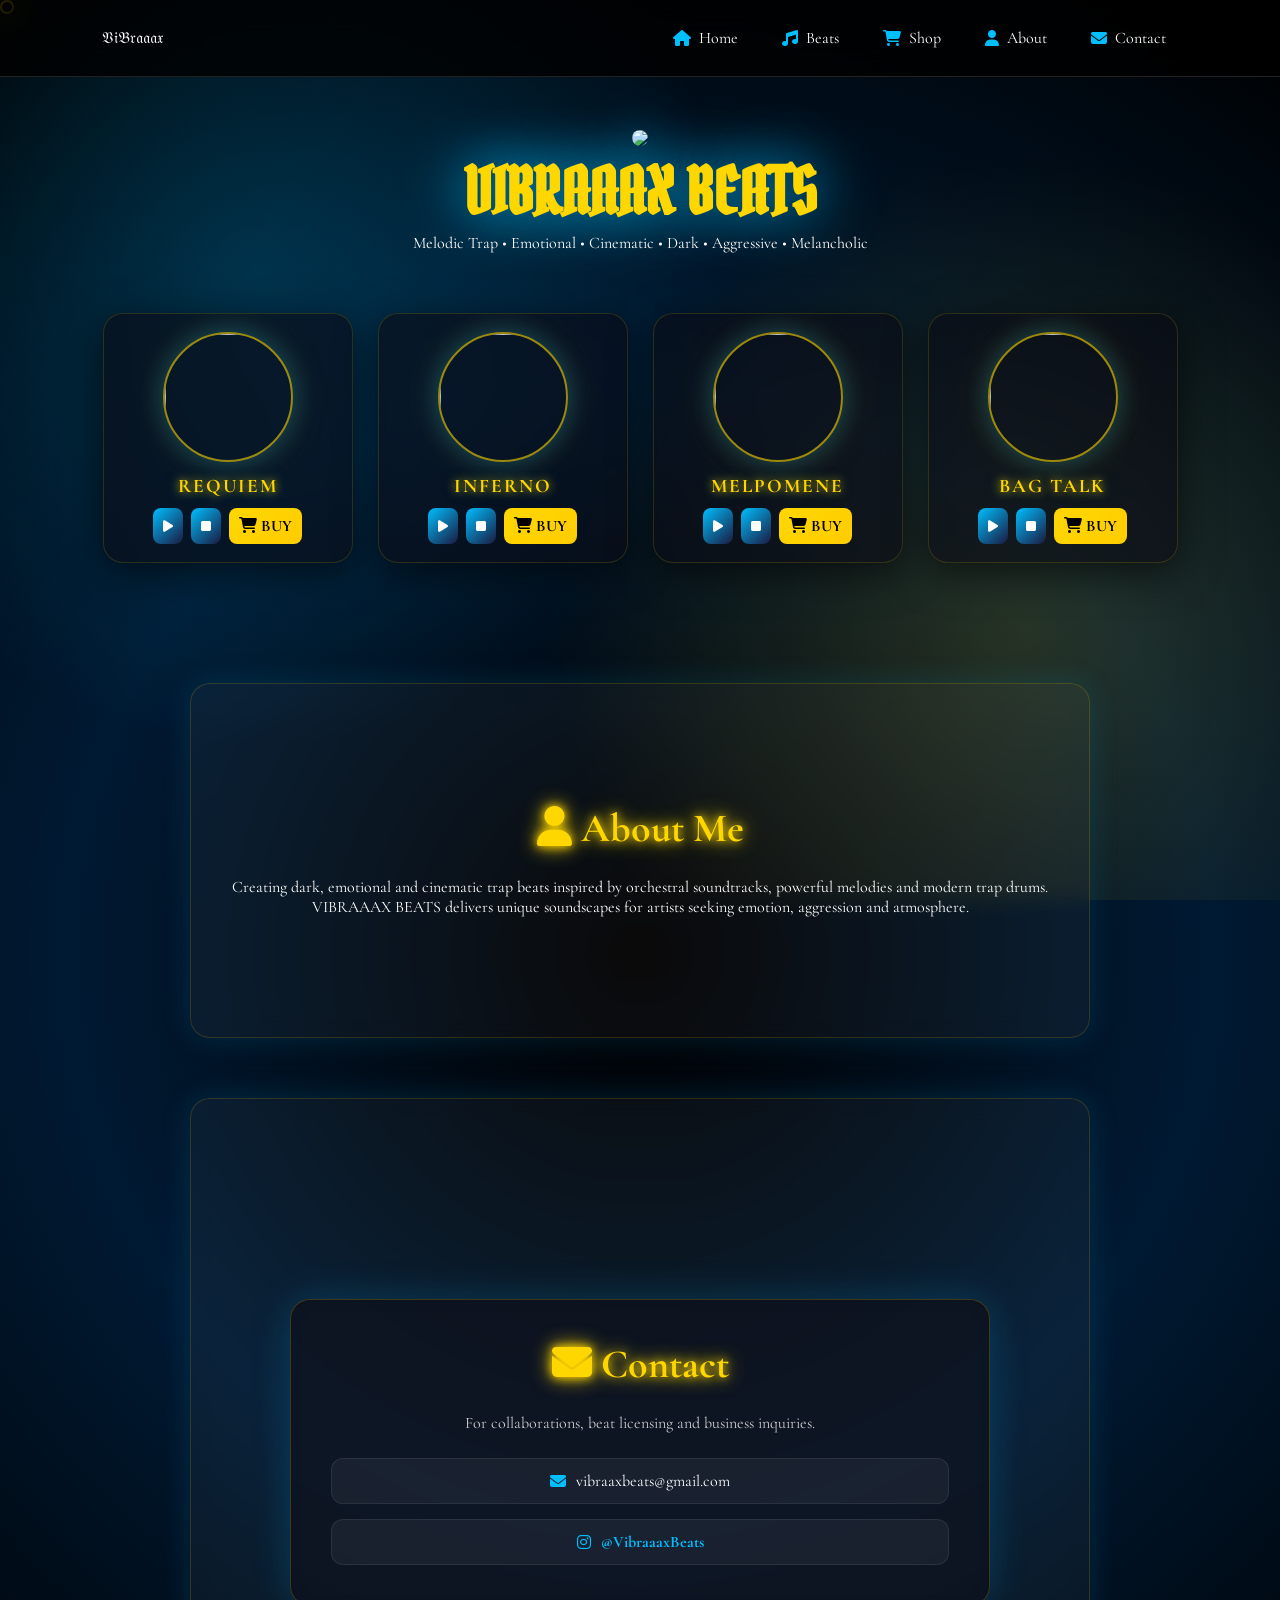
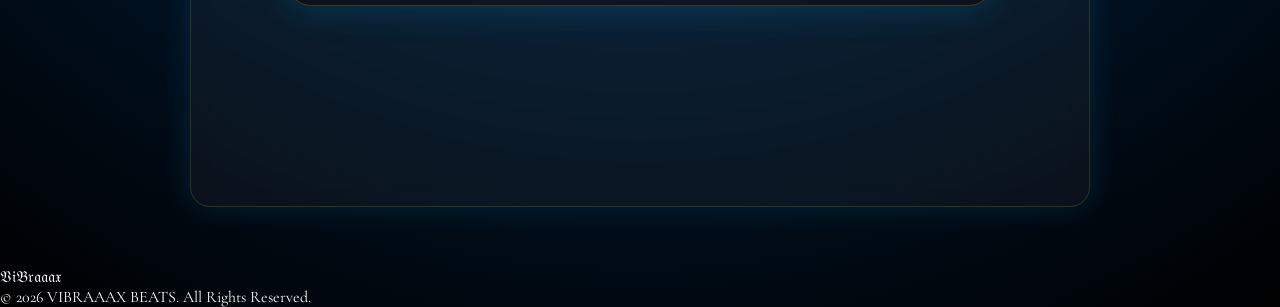
==== index.html @ 7a6b1665 "Add files via upload" ====
<!DOCTYPE html>
<html lang="en">
<head>
<meta charset="UTF-8">
<meta name="viewport" content="width=device-width, initial-scale=1.0">

<title>VIBRAAAX BEATS</title>

<!-- Fonts -->
<link href="https://fonts.googleapis.com/css2?family=Pirata+One&family=Cormorant+Garamond:wght@300;400;600&display=swap" rel="stylesheet">

<!-- CSS -->
<link rel="stylesheet" href="style.css">

<!-- Font Awesome -->
<link rel="stylesheet"
href="https://cdnjs.cloudflare.com/ajax/libs/font-awesome/6.7.2/css/all.min.css">

</head>
<body>

<!-- Cursor -->
<div class="cursor"></div>

<!-- AI Background -->
<div class="ai-bg"></div>

<!-- HEADER -->
<header>

<div class="logo">
𝔙𝔦𝔅𝔯𝔞𝔞𝔞𝔵
</div>

<nav>
<ul>

<li>
<a href="index.html">
<i class="fa-solid fa-house"></i>
Home
</a>
</li>

<li>
<a href="#beats">
<i class="fa-solid fa-music"></i>
Beats
</a>
</li>

<li>
<a href="shop.html">
<i class="fa-solid fa-cart-shopping"></i>
Shop
</a>
</li>

<li>
<a href="#about">
<i class="fa-solid fa-user"></i>
About
</a>
</li>

<li>
<a href="#contact">
<i class="fa-solid fa-envelope"></i>
Contact
</a>
</li>

</ul>
</nav>

</header>

<!-- HERO -->
<section class="hero">

<img src="images/logo.png" class="hero-img">

<h1>VIBRAAAX BEATS</h1>

<p>
Melodic Trap • Emotional • Cinematic • Dark • Aggressive • Melancholic
</p>

</section>

<!-- BEATS -->
<section class="beats" id="beats">

<!-- REQUIEM -->
<div class="beat" id="b1">

<img src="images/requiem.png" class="beat-img">

<h3>REQUIEM</h3>

<div class="controls">

<button onclick="playMusic('music/requiem.mp3','b1')">
<i class="fa-solid fa-play"></i>
</button>

<button onclick="stopMusic()">
<i class="fa-solid fa-stop"></i>
</button>

<a href="shop.html" class="buy">
<i class="fa-solid fa-cart-shopping"></i>
BUY
</a>

</div>

</div>

<!-- INFERNO -->
<div class="beat" id="b2">

<img src="images/inferno.png" class="beat-img">

<h3>INFERNO</h3>

<div class="controls">

<button onclick="playMusic('music/inferno.mp3','b2')">
<i class="fa-solid fa-play"></i>
</button>

<button onclick="stopMusic()">
<i class="fa-solid fa-stop"></i>
</button>

<a href="shop.html" class="buy">
<i class="fa-solid fa-cart-shopping"></i>
BUY
</a>

</div>

</div>

<!-- MELPOMENE -->
<div class="beat" id="b3">

<img src="images/melpomene.jpeg" class="beat-img">

<h3>MELPOMENE</h3>

<div class="controls">

<button onclick="playMusic('music/melpomene.mp3','b3')">
<i class="fa-solid fa-play"></i>
</button>

<button onclick="stopMusic()">
<i class="fa-solid fa-stop"></i>
</button>

<a href="shop.html" class="buy">
<i class="fa-solid fa-cart-shopping"></i>
BUY
</a>

</div>

</div>

<!-- BAG TALK -->
<div class="beat" id="b4">

<img src="c:\Users\adamh\Documents\VIBRAAAX BEATS\images\bag-talk.png" class="beat-img">

<h3>BAG TALK</h3>

<div class="controls">

<button onclick="playMusic('music/bag-talk.mp3','b4')">
<i class="fa-solid fa-play"></i>
</button>

<button onclick="stopMusic()">
<i class="fa-solid fa-stop"></i>
</button>

<a href="shop.html" class="buy">
<i class="fa-solid fa-cart-shopping"></i>
BUY
</a>

</div>

</div>

</section>

<!-- ABOUT -->
<section id="about" class="section-card">

<h2>
<i class="fa-solid fa-user"></i>
About Me
</h2>

<p>

Creating dark, emotional and cinematic trap beats inspired by
orchestral soundtracks, powerful melodies and modern trap drums.

VIBRAAAX BEATS delivers unique soundscapes for artists seeking
emotion, aggression and atmosphere.

</p>

</section>

<!-- CONTACT -->
<section id="contact" class="section-card">

<div class="contact-card">

<h2>
<i class="fa-solid fa-envelope"></i>
Contact
</h2>

<p class="contact-text">

For collaborations, beat licensing and business inquiries.

</p>

<div class="contact-info">

<div class="info-box">

<i class="fa-solid fa-envelope"></i>

<span>
vibraaxbeats@gmail.com
</span>

</div>

<div class="info-box">

<i class="fa-brands fa-instagram"></i>

<a href="https://www.instagram.com/vibraaaxbeats/"
target="_blank">

@VibraaaxBeats

</a>

</div>

</div>

</div>

</section>

<!-- FOOTER -->
<footer>

<div class="footer-logo">

𝔙𝔦𝔅𝔯𝔞𝔞𝔞𝔵

</div>

<p>

© 2026 VIBRAAAX BEATS.
All Rights Reserved.

</p>

</footer>

<!-- JS -->
<script src="script.js"></script>

</body>
</html>
---- style.css ----
*{
margin:0;
padding:0;
box-sizing:border-box;
}

body{
font-family:'Cormorant Garamond',serif;
background:radial-gradient(circle,#000,#001a33,#000);
color:white;
cursor:none;
overflow-x:hidden;
}

/* AI BACKGROUND */
.ai-bg{
position:fixed;
width:100%;
height:100%;
background:
radial-gradient(circle at 20% 30%,rgba(0,191,255,0.2),transparent 40%),
radial-gradient(circle at 80% 70%,rgba(255,215,0,0.15),transparent 40%);
animation:move 8s infinite alternate;
z-index:-1;
pointer-events:none;
}

@keyframes move{
0%{transform:scale(1)}
100%{transform:scale(1.2)}
}

/* CURSOR FIX */
.cursor{
width:14px;
height:14px;
border:2px solid gold;
border-radius:50%;
position:fixed;
pointer-events:none;
box-shadow:0 0 30px gold;
z-index:9999;
}

/* NAV FIX (IMPORTANT FOR BUTTONS) */
header{
display:flex;
justify-content:space-between;
align-items:center;
padding:20px 8%;
position:fixed;
width:100%;
background:rgba(0,0,0,0.8);
backdrop-filter:blur(20px);
border-bottom:1px solid #222;
z-index:9999;
}

nav{
position:relative;
z-index:9999;
}

nav ul{
display:flex;
gap:20px;
list-style:none;
align-items:center;
z-index:9999;
}

nav ul li a{
display:flex;
align-items:center;
gap:8px;
text-decoration:none;
color:white;
padding:8px 12px;
border-radius:10px;
transition:.3s;
pointer-events:auto;
z-index:9999;
}

nav ul li a i{
color:#00bfff;
}

nav ul li a:hover{
background:rgba(0,191,255,0.15);
color:gold;
transform:translateY(-2px);
}

/* HERO */
.hero{
padding-top:130px;
text-align:center;
}

.hero-img{
width:180px;
border-radius:50%;
box-shadow:0 0 50px #00bfff;
transition:.4s;
}

.hero-img:hover{
transform:scale(1.1) rotate(6deg);
box-shadow:0 0 80px gold;
}

h1{
font-family:'Pirata One',cursive;
font-size:4rem;
color:gold;
text-shadow:0 0 60px #00bfff;
}

/* BEATS */
.beats{
display:flex;
justify-content:center;
flex-wrap:wrap;
gap:25px;
padding:60px;
}

.beat{
background:rgba(255,255,255,0.05);
border:1px solid #222;
padding:20px;
width:220px;
border-radius:15px;
transition:.3s;
}

.beat:hover{
transform:translateY(-12px) scale(1.03);
box-shadow:0 0 60px #00bfff;
}

/* BUTTONS FIX */
.controls{
display:flex;
justify-content:center;
gap:8px;
margin-top:10px;
}

.controls button{
background:#00bfff;
border:none;
padding:8px 10px;
border-radius:8px;
cursor:pointer;
transition:.3s;
color:white;
}

.controls button:hover{
background:gold;
color:black;
transform:scale(1.1);
}

.buy{
background:gold;
color:black;
padding:8px 10px;
border-radius:8px;
text-decoration:none;
transition:.3s;
}

.buy:hover{
transform:scale(1.1);
background:#ffd700;
}

/* ACTIVE BEAT */
.active{
border:1px solid gold !important;
box-shadow:0 0 70px gold !important;
}
html{
scroll-behavior:smooth;
}

#about,
#contact{
padding:120px 20px;
max-width:800px;
margin:auto;
text-align:center;
scroll-margin-top:100px;
}

#about h2,
#contact h2{
font-size:2.5rem;
color:gold;
margin-bottom:25px;

text-shadow:
0 0 10px gold,
0 0 20px gold;
}

#about,
#contact{
padding:120px 20px;
max-width:900px;
margin:60px auto;

background:rgba(255,255,255,0.04);
backdrop-filter:blur(10px);

border:1px solid rgba(255,215,0,0.15);
border-radius:20px;

box-shadow:
0 0 30px rgba(0,191,255,0.15);

transition:.4s;
}

#about:hover,
#contact:hover{
transform:translateY(-5px);
box-shadow:
0 0 50px rgba(0,191,255,0.4),
0 0 20px rgba(255,215,0,0.2);
}
#about,
#contact{
animation:fadeUp 1s ease;
}

@keyframes fadeUp{
from{
opacity:0;
transform:translateY(40px);
}
to{
opacity:1;
transform:translateY(0);
}
}
.waveform{
width:100%;
height:50px;
display:flex;
align-items:center;
gap:2px;
margin:10px 0;
justify-content:center;
}

.waveform span{
display:block;
width:3px;
height:20px;
background:linear-gradient(to top,#00bfff,gold);
border-radius:3px;
animation:wave 1.2s infinite ease-in-out;
}

.waveform span:nth-child(2){animation-delay:.1s}
.waveform span:nth-child(3){animation-delay:.2s}
.waveform span:nth-child(4){animation-delay:.3s}
.waveform span:nth-child(5){animation-delay:.4s}
.waveform span:nth-child(6){animation-delay:.5s}
.waveform span:nth-child(7){animation-delay:.6s}

@keyframes wave{
0%,100%{
transform:scaleY(0.4);
opacity:0.5;
}
50%{
transform:scaleY(1.8);
opacity:1;
}
}
.beat{
width:250px;
padding:18px;
border-radius:20px;

background:rgba(10,10,20,0.6);
backdrop-filter:blur(12px);

border:1px solid rgba(255,215,0,0.15);

box-shadow:
0 10px 40px rgba(0,0,0,0.6);

transition:.4s;
position:relative;
overflow:hidden;
}
.beat-img{
width:130px;
height:130px;
border-radius:50%;

object-fit:cover;
display:block;
margin:0 auto 12px;

border:2px solid rgba(255,215,0,0.6);

box-shadow:
0 0 25px rgba(0,191,255,0.25),
0 0 40px rgba(255,215,0,0.15);

transition:.4s;
}
.beat h3{
text-align:center;
margin-top:10px;
font-size:1.2rem;
letter-spacing:2px;
color:gold;

text-shadow:
0 0 10px gold,
0 0 20px rgba(0,191,255,0.3);
}
.controls button{
background:linear-gradient(135deg,#00bfff,#1a1a40);
border:none;
padding:8px 10px;
border-radius:8px;
cursor:pointer;
color:white;
transition:.3s;
}

.controls button:hover{
transform:scale(1.1);
background:gold;
color:black;
}

.buy{
background:linear-gradient(135deg,gold,#ffcc00);
color:black;
padding:8px 10px;
border-radius:8px;
text-decoration:none;
font-weight:bold;
transition:.3s;
}

.buy:hover{
transform:scale(1.1);
box-shadow:0 0 20px gold;
}
.beat:hover{
transform:translateY(-12px) scale(1.05);
box-shadow:
0 20px 60px rgba(0,191,255,0.25),
0 0 40px rgba(255,215,0,0.2);
}

.beat:hover .beat-img{
transform:scale(1.1) rotate(3deg);
box-shadow:
0 0 50px gold,
0 0 30px #00bfff;
}
.contact-card{
max-width:700px;
margin:80px auto;
padding:40px;

background:rgba(10,10,20,0.6);
backdrop-filter:blur(12px);

border-radius:20px;
border:1px solid rgba(255,215,0,0.2);

box-shadow:
0 0 40px rgba(0,191,255,0.2);

text-align:center;
transition:.4s;
}

.contact-card:hover{
transform:translateY(-8px);
box-shadow:
0 0 60px rgba(0,191,255,0.3),
0 0 30px rgba(255,215,0,0.2);
}

.contact-card h2{
font-size:2.5rem;
color:gold;
margin-bottom:15px;

text-shadow:
0 0 10px gold,
0 0 25px rgba(0,191,255,0.3);
}

.contact-text{
color:#ccc;
margin-bottom:25px;
}

.contact-info{
display:flex;
flex-direction:column;
gap:15px;
}

.info-box{
display:flex;
align-items:center;
justify-content:center;
gap:10px;

padding:12px;
border-radius:12px;

background:rgba(255,255,255,0.05);

border:1px solid rgba(255,255,255,0.08);

transition:.3s;
}

.info-box i{
color:#00bfff;
}

.info-box:hover{
transform:scale(1.05);
border-color:gold;
box-shadow:0 0 20px rgba(255,215,0,0.2);
}

.info-box a{
color:#00bfff;
text-decoration:none;
font-weight:bold;
}

.info-box a:hover{
color:gold;
}
.contact-card{
max-width:700px;
margin:80px auto;
padding:40px;

background:rgba(10,10,20,0.6);
backdrop-filter:blur(12px);

border-radius:20px;
border:1px solid rgba(255,215,0,0.2);

box-shadow:
0 0 40px rgba(0,191,255,0.2);

text-align:center;
transition:.4s;
}

.contact-card:hover{
transform:translateY(-8px);
box-shadow:
0 0 60px rgba(0,191,255,0.3),
0 0 30px rgba(255,215,0,0.2);
}

.contact-card h2{
font-size:2.5rem;
color:gold;
margin-bottom:15px;

text-shadow:
0 0 10px gold,
0 0 25px rgba(0,191,255,0.3);
}

.contact-text{
color:#ccc;
margin-bottom:25px;
}

.contact-info{
display:flex;
flex-direction:column;
gap:15px;
}

.info-box{
display:flex;
align-items:center;
justify-content:center;
gap:10px;

padding:12px;
border-radius:12px;

background:rgba(255,255,255,0.05);

border:1px solid rgba(255,255,255,0.08);

transition:.3s;
}

.info-box i{
color:#00bfff;
}

.info-box:hover{
transform:scale(1.05);
border-color:gold;
box-shadow:0 0 20px rgba(255,215,0,0.2);
}

.info-box a{
color:#00bfff;
text-decoration:none;
font-weight:bold;
}

.info-box a:hover{
color:gold;
}
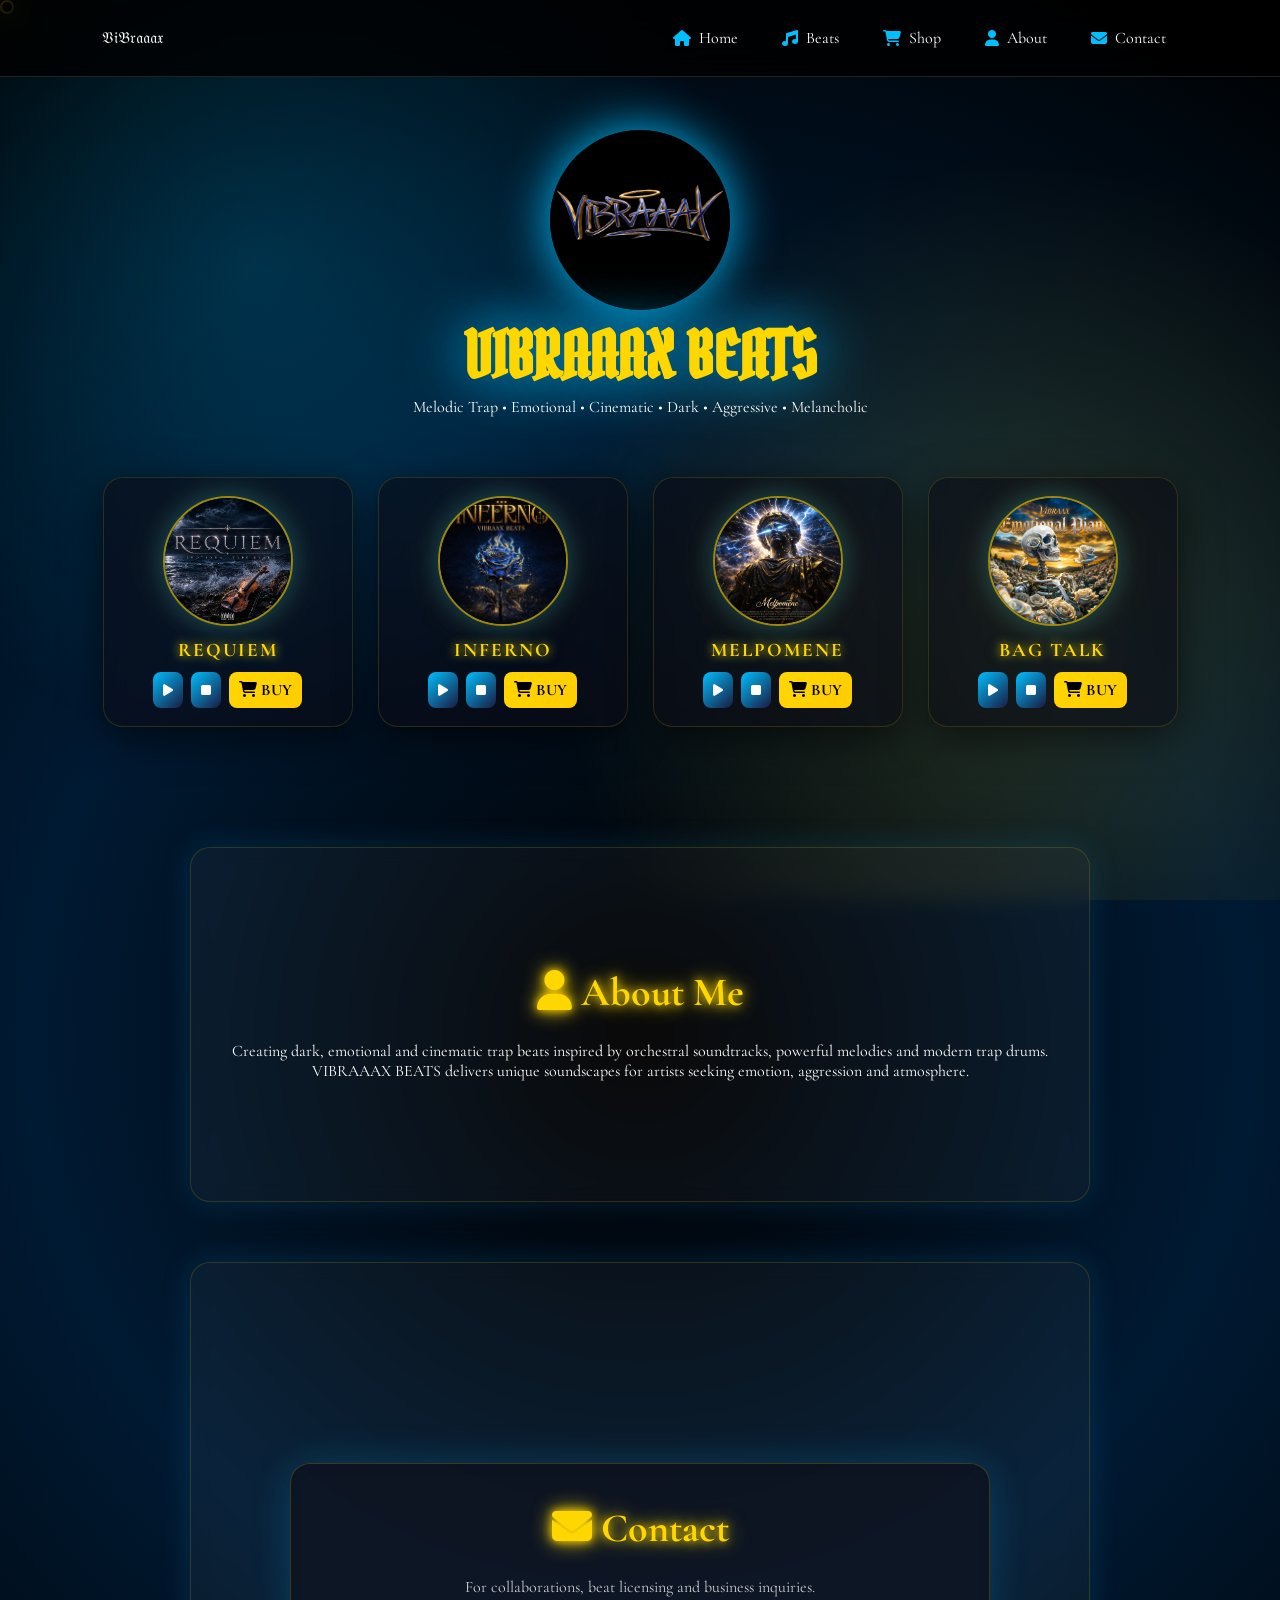
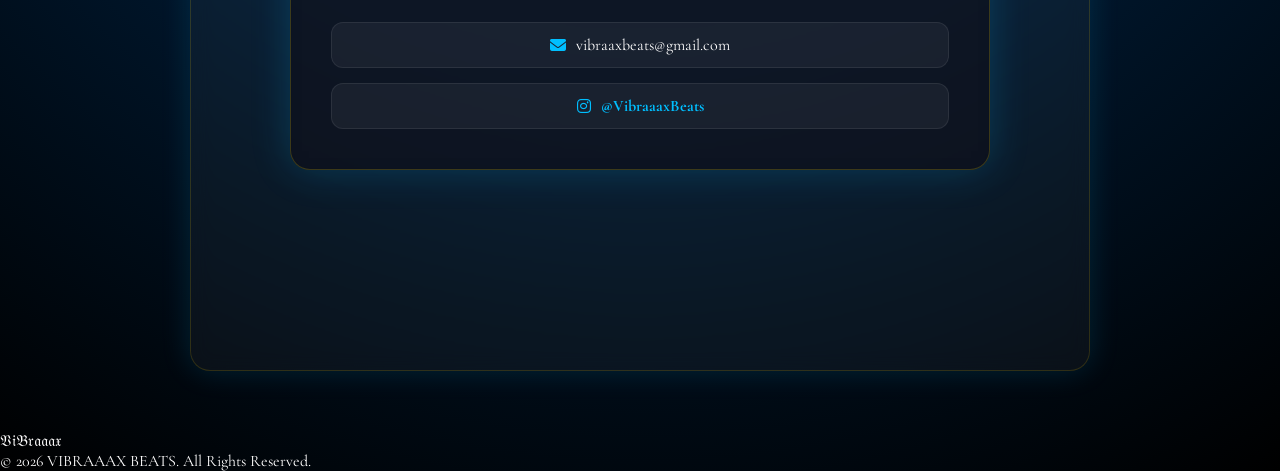
==== commit cb4845cf: "hhhhhhh" ====
--- a/index.html
+++ b/index.html
@@ -1,289 +1,289 @@
-<!DOCTYPE html>
-<html lang="en">
-<head>
-<meta charset="UTF-8">
-<meta name="viewport" content="width=device-width, initial-scale=1.0">
-
-<title>VIBRAAAX BEATS</title>
-
-<!-- Fonts -->
-<link href="https://fonts.googleapis.com/css2?family=Pirata+One&family=Cormorant+Garamond:wght@300;400;600&display=swap" rel="stylesheet">
-
-<!-- CSS -->
-<link rel="stylesheet" href="style.css">
-
-<!-- Font Awesome -->
-<link rel="stylesheet"
-href="https://cdnjs.cloudflare.com/ajax/libs/font-awesome/6.7.2/css/all.min.css">
-
-</head>
-<body>
-
-<!-- Cursor -->
-<div class="cursor"></div>
-
-<!-- AI Background -->
-<div class="ai-bg"></div>
-
-<!-- HEADER -->
-<header>
-
-<div class="logo">
-𝔙𝔦𝔅𝔯𝔞𝔞𝔞𝔵
-</div>
-
-<nav>
-<ul>
-
-<li>
-<a href="index.html">
-<i class="fa-solid fa-house"></i>
-Home
-</a>
-</li>
-
-<li>
-<a href="#beats">
-<i class="fa-solid fa-music"></i>
-Beats
-</a>
-</li>
-
-<li>
-<a href="shop.html">
-<i class="fa-solid fa-cart-shopping"></i>
-Shop
-</a>
-</li>
-
-<li>
-<a href="#about">
-<i class="fa-solid fa-user"></i>
-About
-</a>
-</li>
-
-<li>
-<a href="#contact">
-<i class="fa-solid fa-envelope"></i>
-Contact
-</a>
-</li>
-
-</ul>
-</nav>
-
-</header>
-
-<!-- HERO -->
-<section class="hero">
-
-<img src="images/logo.png" class="hero-img">
-
-<h1>VIBRAAAX BEATS</h1>
-
-<p>
-Melodic Trap • Emotional • Cinematic • Dark • Aggressive • Melancholic
-</p>
-
-</section>
-
-<!-- BEATS -->
-<section class="beats" id="beats">
-
-<!-- REQUIEM -->
-<div class="beat" id="b1">
-
-<img src="images/requiem.png" class="beat-img">
-
-<h3>REQUIEM</h3>
-
-<div class="controls">
-
-<button onclick="playMusic('music/requiem.mp3','b1')">
-<i class="fa-solid fa-play"></i>
-</button>
-
-<button onclick="stopMusic()">
-<i class="fa-solid fa-stop"></i>
-</button>
-
-<a href="shop.html" class="buy">
-<i class="fa-solid fa-cart-shopping"></i>
-BUY
-</a>
-
-</div>
-
-</div>
-
-<!-- INFERNO -->
-<div class="beat" id="b2">
-
-<img src="images/inferno.png" class="beat-img">
-
-<h3>INFERNO</h3>
-
-<div class="controls">
-
-<button onclick="playMusic('music/inferno.mp3','b2')">
-<i class="fa-solid fa-play"></i>
-</button>
-
-<button onclick="stopMusic()">
-<i class="fa-solid fa-stop"></i>
-</button>
-
-<a href="shop.html" class="buy">
-<i class="fa-solid fa-cart-shopping"></i>
-BUY
-</a>
-
-</div>
-
-</div>
-
-<!-- MELPOMENE -->
-<div class="beat" id="b3">
-
-<img src="images/melpomene.jpeg" class="beat-img">
-
-<h3>MELPOMENE</h3>
-
-<div class="controls">
-
-<button onclick="playMusic('music/melpomene.mp3','b3')">
-<i class="fa-solid fa-play"></i>
-</button>
-
-<button onclick="stopMusic()">
-<i class="fa-solid fa-stop"></i>
-</button>
-
-<a href="shop.html" class="buy">
-<i class="fa-solid fa-cart-shopping"></i>
-BUY
-</a>
-
-</div>
-
-</div>
-
-<!-- BAG TALK -->
-<div class="beat" id="b4">
-
-<img src="c:\Users\adamh\Documents\VIBRAAAX BEATS\images\bag-talk.png" class="beat-img">
-
-<h3>BAG TALK</h3>
-
-<div class="controls">
-
-<button onclick="playMusic('music/bag-talk.mp3','b4')">
-<i class="fa-solid fa-play"></i>
-</button>
-
-<button onclick="stopMusic()">
-<i class="fa-solid fa-stop"></i>
-</button>
-
-<a href="shop.html" class="buy">
-<i class="fa-solid fa-cart-shopping"></i>
-BUY
-</a>
-
-</div>
-
-</div>
-
-</section>
-
-<!-- ABOUT -->
-<section id="about" class="section-card">
-
-<h2>
-<i class="fa-solid fa-user"></i>
-About Me
-</h2>
-
-<p>
-
-Creating dark, emotional and cinematic trap beats inspired by
-orchestral soundtracks, powerful melodies and modern trap drums.
-
-VIBRAAAX BEATS delivers unique soundscapes for artists seeking
-emotion, aggression and atmosphere.
-
-</p>
-
-</section>
-
-<!-- CONTACT -->
-<section id="contact" class="section-card">
-
-<div class="contact-card">
-
-<h2>
-<i class="fa-solid fa-envelope"></i>
-Contact
-</h2>
-
-<p class="contact-text">
-
-For collaborations, beat licensing and business inquiries.
-
-</p>
-
-<div class="contact-info">
-
-<div class="info-box">
-
-<i class="fa-solid fa-envelope"></i>
-
-<span>
-vibraaxbeats@gmail.com
-</span>
-
-</div>
-
-<div class="info-box">
-
-<i class="fa-brands fa-instagram"></i>
-
-<a href="https://www.instagram.com/vibraaaxbeats/"
-target="_blank">
-
-@VibraaaxBeats
-
-</a>
-
-</div>
-
-</div>
-
-</div>
-
-</section>
-
-<!-- FOOTER -->
-<footer>
-
-<div class="footer-logo">
-
-𝔙𝔦𝔅𝔯𝔞𝔞𝔞𝔵
-
-</div>
-
-<p>
-
-© 2026 VIBRAAAX BEATS.
-All Rights Reserved.
-
-</p>
-
-</footer>
-
-<!-- JS -->
-<script src="script.js"></script>
-
-</body>
+<!DOCTYPE html>
+<html lang="en">
+<head>
+<meta charset="UTF-8">
+<meta name="viewport" content="width=device-width, initial-scale=1.0">
+
+<title>VIBRAAAX BEATS</title>
+
+<!-- Fonts -->
+<link href="https://fonts.googleapis.com/css2?family=Pirata+One&family=Cormorant+Garamond:wght@300;400;600&display=swap" rel="stylesheet">
+
+<!-- CSS -->
+<link rel="stylesheet" href="style.css">
+
+<!-- Font Awesome -->
+<link rel="stylesheet"
+href="https://cdnjs.cloudflare.com/ajax/libs/font-awesome/6.7.2/css/all.min.css">
+
+</head>
+<body>
+
+<!-- Cursor -->
+<div class="cursor"></div>
+
+<!-- AI Background -->
+<div class="ai-bg"></div>
+
+<!-- HEADER -->
+<header>
+
+<div class="logo">
+𝔙𝔦𝔅𝔯𝔞𝔞𝔞𝔵
+</div>
+
+<nav>
+<ul>
+
+<li>
+<a href="index.html">
+<i class="fa-solid fa-house"></i>
+Home
+</a>
+</li>
+
+<li>
+<a href="#beats">
+<i class="fa-solid fa-music"></i>
+Beats
+</a>
+</li>
+
+<li>
+<a href="shop.html">
+<i class="fa-solid fa-cart-shopping"></i>
+Shop
+</a>
+</li>
+
+<li>
+<a href="#about">
+<i class="fa-solid fa-user"></i>
+About
+</a>
+</li>
+
+<li>
+<a href="#contact">
+<i class="fa-solid fa-envelope"></i>
+Contact
+</a>
+</li>
+
+</ul>
+</nav>
+
+</header>
+
+<!-- HERO -->
+<section class="hero">
+
+<img src="images/logo.png" class="hero-img">
+
+<h1>VIBRAAAX BEATS</h1>
+
+<p>
+Melodic Trap • Emotional • Cinematic • Dark • Aggressive • Melancholic
+</p>
+
+</section>
+
+<!-- BEATS -->
+<section class="beats" id="beats">
+
+<!-- REQUIEM -->
+<div class="beat" id="b1">
+
+<img src="images/requiem.png" class="beat-img">
+
+<h3>REQUIEM</h3>
+
+<div class="controls">
+
+<button onclick="playMusic('music/requiem.mp3','b1')">
+<i class="fa-solid fa-play"></i>
+</button>
+
+<button onclick="stopMusic()">
+<i class="fa-solid fa-stop"></i>
+</button>
+
+<a href="shop.html" class="buy">
+<i class="fa-solid fa-cart-shopping"></i>
+BUY
+</a>
+
+</div>
+
+</div>
+
+<!-- INFERNO -->
+<div class="beat" id="b2">
+
+<img src="images/inferno.png" class="beat-img">
+
+<h3>INFERNO</h3>
+
+<div class="controls">
+
+<button onclick="playMusic('music/inferno.mp3','b2')">
+<i class="fa-solid fa-play"></i>
+</button>
+
+<button onclick="stopMusic()">
+<i class="fa-solid fa-stop"></i>
+</button>
+
+<a href="shop.html" class="buy">
+<i class="fa-solid fa-cart-shopping"></i>
+BUY
+</a>
+
+</div>
+
+</div>
+
+<!-- MELPOMENE -->
+<div class="beat" id="b3">
+
+<img src="images/melpomene.jpeg" class="beat-img">
+
+<h3>MELPOMENE</h3>
+
+<div class="controls">
+
+<button onclick="playMusic('music/melpomene.mp3','b3')">
+<i class="fa-solid fa-play"></i>
+</button>
+
+<button onclick="stopMusic()">
+<i class="fa-solid fa-stop"></i>
+</button>
+
+<a href="shop.html" class="buy">
+<i class="fa-solid fa-cart-shopping"></i>
+BUY
+</a>
+
+</div>
+
+</div>
+
+<!-- BAG TALK -->
+<div class="beat" id="b4">
+
+<img src="images\bag-talk.png" class="beat-img">
+
+<h3>BAG TALK</h3>
+
+<div class="controls">
+
+<button onclick="playMusic('music/bag-talk.mp3','b4')">
+<i class="fa-solid fa-play"></i>
+</button>
+
+<button onclick="stopMusic()">
+<i class="fa-solid fa-stop"></i>
+</button>
+
+<a href="shop.html" class="buy">
+<i class="fa-solid fa-cart-shopping"></i>
+BUY
+</a>
+
+</div>
+
+</div>
+
+</section>
+
+<!-- ABOUT -->
+<section id="about" class="section-card">
+
+<h2>
+<i class="fa-solid fa-user"></i>
+About Me
+</h2>
+
+<p>
+
+Creating dark, emotional and cinematic trap beats inspired by
+orchestral soundtracks, powerful melodies and modern trap drums.
+
+VIBRAAAX BEATS delivers unique soundscapes for artists seeking
+emotion, aggression and atmosphere.
+
+</p>
+
+</section>
+
+<!-- CONTACT -->
+<section id="contact" class="section-card">
+
+<div class="contact-card">
+
+<h2>
+<i class="fa-solid fa-envelope"></i>
+Contact
+</h2>
+
+<p class="contact-text">
+
+For collaborations, beat licensing and business inquiries.
+
+</p>
+
+<div class="contact-info">
+
+<div class="info-box">
+
+<i class="fa-solid fa-envelope"></i>
+
+<span>
+vibraaxbeats@gmail.com
+</span>
+
+</div>
+
+<div class="info-box">
+
+<i class="fa-brands fa-instagram"></i>
+
+<a href="https://www.instagram.com/vibraaaxbeats/"
+target="_blank">
+
+@VibraaaxBeats
+
+</a>
+
+</div>
+
+</div>
+
+</div>
+
+</section>
+
+<!-- FOOTER -->
+<footer>
+
+<div class="footer-logo">
+
+𝔙𝔦𝔅𝔯𝔞𝔞𝔞𝔵
+
+</div>
+
+<p>
+
+© 2026 VIBRAAAX BEATS.
+All Rights Reserved.
+
+</p>
+
+</footer>
+
+<!-- JS -->
+<script src="script.js"></script>
+
+</body>
 </html>
--- a/style.css
+++ b/style.css
@@ -1,535 +1,535 @@
-*{
-margin:0;
-padding:0;
-box-sizing:border-box;
-}
-
-body{
-font-family:'Cormorant Garamond',serif;
-background:radial-gradient(circle,#000,#001a33,#000);
-color:white;
-cursor:none;
-overflow-x:hidden;
-}
-
-/* AI BACKGROUND */
-.ai-bg{
-position:fixed;
-width:100%;
-height:100%;
-background:
-radial-gradient(circle at 20% 30%,rgba(0,191,255,0.2),transparent 40%),
-radial-gradient(circle at 80% 70%,rgba(255,215,0,0.15),transparent 40%);
-animation:move 8s infinite alternate;
-z-index:-1;
-pointer-events:none;
-}
-
-@keyframes move{
-0%{transform:scale(1)}
-100%{transform:scale(1.2)}
-}
-
-/* CURSOR FIX */
-.cursor{
-width:14px;
-height:14px;
-border:2px solid gold;
-border-radius:50%;
-position:fixed;
-pointer-events:none;
-box-shadow:0 0 30px gold;
-z-index:9999;
-}
-
-/* NAV FIX (IMPORTANT FOR BUTTONS) */
-header{
-display:flex;
-justify-content:space-between;
-align-items:center;
-padding:20px 8%;
-position:fixed;
-width:100%;
-background:rgba(0,0,0,0.8);
-backdrop-filter:blur(20px);
-border-bottom:1px solid #222;
-z-index:9999;
-}
-
-nav{
-position:relative;
-z-index:9999;
-}
-
-nav ul{
-display:flex;
-gap:20px;
-list-style:none;
-align-items:center;
-z-index:9999;
-}
-
-nav ul li a{
-display:flex;
-align-items:center;
-gap:8px;
-text-decoration:none;
-color:white;
-padding:8px 12px;
-border-radius:10px;
-transition:.3s;
-pointer-events:auto;
-z-index:9999;
-}
-
-nav ul li a i{
-color:#00bfff;
-}
-
-nav ul li a:hover{
-background:rgba(0,191,255,0.15);
-color:gold;
-transform:translateY(-2px);
-}
-
-/* HERO */
-.hero{
-padding-top:130px;
-text-align:center;
-}
-
-.hero-img{
-width:180px;
-border-radius:50%;
-box-shadow:0 0 50px #00bfff;
-transition:.4s;
-}
-
-.hero-img:hover{
-transform:scale(1.1) rotate(6deg);
-box-shadow:0 0 80px gold;
-}
-
-h1{
-font-family:'Pirata One',cursive;
-font-size:4rem;
-color:gold;
-text-shadow:0 0 60px #00bfff;
-}
-
-/* BEATS */
-.beats{
-display:flex;
-justify-content:center;
-flex-wrap:wrap;
-gap:25px;
-padding:60px;
-}
-
-.beat{
-background:rgba(255,255,255,0.05);
-border:1px solid #222;
-padding:20px;
-width:220px;
-border-radius:15px;
-transition:.3s;
-}
-
-.beat:hover{
-transform:translateY(-12px) scale(1.03);
-box-shadow:0 0 60px #00bfff;
-}
-
-/* BUTTONS FIX */
-.controls{
-display:flex;
-justify-content:center;
-gap:8px;
-margin-top:10px;
-}
-
-.controls button{
-background:#00bfff;
-border:none;
-padding:8px 10px;
-border-radius:8px;
-cursor:pointer;
-transition:.3s;
-color:white;
-}
-
-.controls button:hover{
-background:gold;
-color:black;
-transform:scale(1.1);
-}
-
-.buy{
-background:gold;
-color:black;
-padding:8px 10px;
-border-radius:8px;
-text-decoration:none;
-transition:.3s;
-}
-
-.buy:hover{
-transform:scale(1.1);
-background:#ffd700;
-}
-
-/* ACTIVE BEAT */
-.active{
-border:1px solid gold !important;
-box-shadow:0 0 70px gold !important;
-}
-html{
-scroll-behavior:smooth;
-}
-
-#about,
-#contact{
-padding:120px 20px;
-max-width:800px;
-margin:auto;
-text-align:center;
-scroll-margin-top:100px;
-}
-
-#about h2,
-#contact h2{
-font-size:2.5rem;
-color:gold;
-margin-bottom:25px;
-
-text-shadow:
-0 0 10px gold,
-0 0 20px gold;
-}
-
-#about,
-#contact{
-padding:120px 20px;
-max-width:900px;
-margin:60px auto;
-
-background:rgba(255,255,255,0.04);
-backdrop-filter:blur(10px);
-
-border:1px solid rgba(255,215,0,0.15);
-border-radius:20px;
-
-box-shadow:
-0 0 30px rgba(0,191,255,0.15);
-
-transition:.4s;
-}
-
-#about:hover,
-#contact:hover{
-transform:translateY(-5px);
-box-shadow:
-0 0 50px rgba(0,191,255,0.4),
-0 0 20px rgba(255,215,0,0.2);
-}
-#about,
-#contact{
-animation:fadeUp 1s ease;
-}
-
-@keyframes fadeUp{
-from{
-opacity:0;
-transform:translateY(40px);
-}
-to{
-opacity:1;
-transform:translateY(0);
-}
-}
-.waveform{
-width:100%;
-height:50px;
-display:flex;
-align-items:center;
-gap:2px;
-margin:10px 0;
-justify-content:center;
-}
-
-.waveform span{
-display:block;
-width:3px;
-height:20px;
-background:linear-gradient(to top,#00bfff,gold);
-border-radius:3px;
-animation:wave 1.2s infinite ease-in-out;
-}
-
-.waveform span:nth-child(2){animation-delay:.1s}
-.waveform span:nth-child(3){animation-delay:.2s}
-.waveform span:nth-child(4){animation-delay:.3s}
-.waveform span:nth-child(5){animation-delay:.4s}
-.waveform span:nth-child(6){animation-delay:.5s}
-.waveform span:nth-child(7){animation-delay:.6s}
-
-@keyframes wave{
-0%,100%{
-transform:scaleY(0.4);
-opacity:0.5;
-}
-50%{
-transform:scaleY(1.8);
-opacity:1;
-}
-}
-.beat{
-width:250px;
-padding:18px;
-border-radius:20px;
-
-background:rgba(10,10,20,0.6);
-backdrop-filter:blur(12px);
-
-border:1px solid rgba(255,215,0,0.15);
-
-box-shadow:
-0 10px 40px rgba(0,0,0,0.6);
-
-transition:.4s;
-position:relative;
-overflow:hidden;
-}
-.beat-img{
-width:130px;
-height:130px;
-border-radius:50%;
-
-object-fit:cover;
-display:block;
-margin:0 auto 12px;
-
-border:2px solid rgba(255,215,0,0.6);
-
-box-shadow:
-0 0 25px rgba(0,191,255,0.25),
-0 0 40px rgba(255,215,0,0.15);
-
-transition:.4s;
-}
-.beat h3{
-text-align:center;
-margin-top:10px;
-font-size:1.2rem;
-letter-spacing:2px;
-color:gold;
-
-text-shadow:
-0 0 10px gold,
-0 0 20px rgba(0,191,255,0.3);
-}
-.controls button{
-background:linear-gradient(135deg,#00bfff,#1a1a40);
-border:none;
-padding:8px 10px;
-border-radius:8px;
-cursor:pointer;
-color:white;
-transition:.3s;
-}
-
-.controls button:hover{
-transform:scale(1.1);
-background:gold;
-color:black;
-}
-
-.buy{
-background:linear-gradient(135deg,gold,#ffcc00);
-color:black;
-padding:8px 10px;
-border-radius:8px;
-text-decoration:none;
-font-weight:bold;
-transition:.3s;
-}
-
-.buy:hover{
-transform:scale(1.1);
-box-shadow:0 0 20px gold;
-}
-.beat:hover{
-transform:translateY(-12px) scale(1.05);
-box-shadow:
-0 20px 60px rgba(0,191,255,0.25),
-0 0 40px rgba(255,215,0,0.2);
-}
-
-.beat:hover .beat-img{
-transform:scale(1.1) rotate(3deg);
-box-shadow:
-0 0 50px gold,
-0 0 30px #00bfff;
-}
-.contact-card{
-max-width:700px;
-margin:80px auto;
-padding:40px;
-
-background:rgba(10,10,20,0.6);
-backdrop-filter:blur(12px);
-
-border-radius:20px;
-border:1px solid rgba(255,215,0,0.2);
-
-box-shadow:
-0 0 40px rgba(0,191,255,0.2);
-
-text-align:center;
-transition:.4s;
-}
-
-.contact-card:hover{
-transform:translateY(-8px);
-box-shadow:
-0 0 60px rgba(0,191,255,0.3),
-0 0 30px rgba(255,215,0,0.2);
-}
-
-.contact-card h2{
-font-size:2.5rem;
-color:gold;
-margin-bottom:15px;
-
-text-shadow:
-0 0 10px gold,
-0 0 25px rgba(0,191,255,0.3);
-}
-
-.contact-text{
-color:#ccc;
-margin-bottom:25px;
-}
-
-.contact-info{
-display:flex;
-flex-direction:column;
-gap:15px;
-}
-
-.info-box{
-display:flex;
-align-items:center;
-justify-content:center;
-gap:10px;
-
-padding:12px;
-border-radius:12px;
-
-background:rgba(255,255,255,0.05);
-
-border:1px solid rgba(255,255,255,0.08);
-
-transition:.3s;
-}
-
-.info-box i{
-color:#00bfff;
-}
-
-.info-box:hover{
-transform:scale(1.05);
-border-color:gold;
-box-shadow:0 0 20px rgba(255,215,0,0.2);
-}
-
-.info-box a{
-color:#00bfff;
-text-decoration:none;
-font-weight:bold;
-}
-
-.info-box a:hover{
-color:gold;
-}
-.contact-card{
-max-width:700px;
-margin:80px auto;
-padding:40px;
-
-background:rgba(10,10,20,0.6);
-backdrop-filter:blur(12px);
-
-border-radius:20px;
-border:1px solid rgba(255,215,0,0.2);
-
-box-shadow:
-0 0 40px rgba(0,191,255,0.2);
-
-text-align:center;
-transition:.4s;
-}
-
-.contact-card:hover{
-transform:translateY(-8px);
-box-shadow:
-0 0 60px rgba(0,191,255,0.3),
-0 0 30px rgba(255,215,0,0.2);
-}
-
-.contact-card h2{
-font-size:2.5rem;
-color:gold;
-margin-bottom:15px;
-
-text-shadow:
-0 0 10px gold,
-0 0 25px rgba(0,191,255,0.3);
-}
-
-.contact-text{
-color:#ccc;
-margin-bottom:25px;
-}
-
-.contact-info{
-display:flex;
-flex-direction:column;
-gap:15px;
-}
-
-.info-box{
-display:flex;
-align-items:center;
-justify-content:center;
-gap:10px;
-
-padding:12px;
-border-radius:12px;
-
-background:rgba(255,255,255,0.05);
-
-border:1px solid rgba(255,255,255,0.08);
-
-transition:.3s;
-}
-
-.info-box i{
-color:#00bfff;
-}
-
-.info-box:hover{
-transform:scale(1.05);
-border-color:gold;
-box-shadow:0 0 20px rgba(255,215,0,0.2);
-}
-
-.info-box a{
-color:#00bfff;
-text-decoration:none;
-font-weight:bold;
-}
-
-.info-box a:hover{
-color:gold;
+*{
+margin:0;
+padding:0;
+box-sizing:border-box;
+}
+
+body{
+font-family:'Cormorant Garamond',serif;
+background:radial-gradient(circle,#000,#001a33,#000);
+color:white;
+cursor:none;
+overflow-x:hidden;
+}
+
+/* AI BACKGROUND */
+.ai-bg{
+position:fixed;
+width:100%;
+height:100%;
+background:
+radial-gradient(circle at 20% 30%,rgba(0,191,255,0.2),transparent 40%),
+radial-gradient(circle at 80% 70%,rgba(255,215,0,0.15),transparent 40%);
+animation:move 8s infinite alternate;
+z-index:-1;
+pointer-events:none;
+}
+
+@keyframes move{
+0%{transform:scale(1)}
+100%{transform:scale(1.2)}
+}
+
+/* CURSOR FIX */
+.cursor{
+width:14px;
+height:14px;
+border:2px solid gold;
+border-radius:50%;
+position:fixed;
+pointer-events:none;
+box-shadow:0 0 30px gold;
+z-index:9999;
+}
+
+/* NAV FIX (IMPORTANT FOR BUTTONS) */
+header{
+display:flex;
+justify-content:space-between;
+align-items:center;
+padding:20px 8%;
+position:fixed;
+width:100%;
+background:rgba(0,0,0,0.8);
+backdrop-filter:blur(20px);
+border-bottom:1px solid #222;
+z-index:9999;
+}
+
+nav{
+position:relative;
+z-index:9999;
+}
+
+nav ul{
+display:flex;
+gap:20px;
+list-style:none;
+align-items:center;
+z-index:9999;
+}
+
+nav ul li a{
+display:flex;
+align-items:center;
+gap:8px;
+text-decoration:none;
+color:white;
+padding:8px 12px;
+border-radius:10px;
+transition:.3s;
+pointer-events:auto;
+z-index:9999;
+}
+
+nav ul li a i{
+color:#00bfff;
+}
+
+nav ul li a:hover{
+background:rgba(0,191,255,0.15);
+color:gold;
+transform:translateY(-2px);
+}
+
+/* HERO */
+.hero{
+padding-top:130px;
+text-align:center;
+}
+
+.hero-img{
+width:180px;
+border-radius:50%;
+box-shadow:0 0 50px #00bfff;
+transition:.4s;
+}
+
+.hero-img:hover{
+transform:scale(1.1) rotate(6deg);
+box-shadow:0 0 80px gold;
+}
+
+h1{
+font-family:'Pirata One',cursive;
+font-size:4rem;
+color:gold;
+text-shadow:0 0 60px #00bfff;
+}
+
+/* BEATS */
+.beats{
+display:flex;
+justify-content:center;
+flex-wrap:wrap;
+gap:25px;
+padding:60px;
+}
+
+.beat{
+background:rgba(255,255,255,0.05);
+border:1px solid #222;
+padding:20px;
+width:220px;
+border-radius:15px;
+transition:.3s;
+}
+
+.beat:hover{
+transform:translateY(-12px) scale(1.03);
+box-shadow:0 0 60px #00bfff;
+}
+
+/* BUTTONS FIX */
+.controls{
+display:flex;
+justify-content:center;
+gap:8px;
+margin-top:10px;
+}
+
+.controls button{
+background:#00bfff;
+border:none;
+padding:8px 10px;
+border-radius:8px;
+cursor:pointer;
+transition:.3s;
+color:white;
+}
+
+.controls button:hover{
+background:gold;
+color:black;
+transform:scale(1.1);
+}
+
+.buy{
+background:gold;
+color:black;
+padding:8px 10px;
+border-radius:8px;
+text-decoration:none;
+transition:.3s;
+}
+
+.buy:hover{
+transform:scale(1.1);
+background:#ffd700;
+}
+
+/* ACTIVE BEAT */
+.active{
+border:1px solid gold !important;
+box-shadow:0 0 70px gold !important;
+}
+html{
+scroll-behavior:smooth;
+}
+
+#about,
+#contact{
+padding:120px 20px;
+max-width:800px;
+margin:auto;
+text-align:center;
+scroll-margin-top:100px;
+}
+
+#about h2,
+#contact h2{
+font-size:2.5rem;
+color:gold;
+margin-bottom:25px;
+
+text-shadow:
+0 0 10px gold,
+0 0 20px gold;
+}
+
+#about,
+#contact{
+padding:120px 20px;
+max-width:900px;
+margin:60px auto;
+
+background:rgba(255,255,255,0.04);
+backdrop-filter:blur(10px);
+
+border:1px solid rgba(255,215,0,0.15);
+border-radius:20px;
+
+box-shadow:
+0 0 30px rgba(0,191,255,0.15);
+
+transition:.4s;
+}
+
+#about:hover,
+#contact:hover{
+transform:translateY(-5px);
+box-shadow:
+0 0 50px rgba(0,191,255,0.4),
+0 0 20px rgba(255,215,0,0.2);
+}
+#about,
+#contact{
+animation:fadeUp 1s ease;
+}
+
+@keyframes fadeUp{
+from{
+opacity:0;
+transform:translateY(40px);
+}
+to{
+opacity:1;
+transform:translateY(0);
+}
+}
+.waveform{
+width:100%;
+height:50px;
+display:flex;
+align-items:center;
+gap:2px;
+margin:10px 0;
+justify-content:center;
+}
+
+.waveform span{
+display:block;
+width:3px;
+height:20px;
+background:linear-gradient(to top,#00bfff,gold);
+border-radius:3px;
+animation:wave 1.2s infinite ease-in-out;
+}
+
+.waveform span:nth-child(2){animation-delay:.1s}
+.waveform span:nth-child(3){animation-delay:.2s}
+.waveform span:nth-child(4){animation-delay:.3s}
+.waveform span:nth-child(5){animation-delay:.4s}
+.waveform span:nth-child(6){animation-delay:.5s}
+.waveform span:nth-child(7){animation-delay:.6s}
+
+@keyframes wave{
+0%,100%{
+transform:scaleY(0.4);
+opacity:0.5;
+}
+50%{
+transform:scaleY(1.8);
+opacity:1;
+}
+}
+.beat{
+width:250px;
+padding:18px;
+border-radius:20px;
+
+background:rgba(10,10,20,0.6);
+backdrop-filter:blur(12px);
+
+border:1px solid rgba(255,215,0,0.15);
+
+box-shadow:
+0 10px 40px rgba(0,0,0,0.6);
+
+transition:.4s;
+position:relative;
+overflow:hidden;
+}
+.beat-img{
+width:130px;
+height:130px;
+border-radius:50%;
+
+object-fit:cover;
+display:block;
+margin:0 auto 12px;
+
+border:2px solid rgba(255,215,0,0.6);
+
+box-shadow:
+0 0 25px rgba(0,191,255,0.25),
+0 0 40px rgba(255,215,0,0.15);
+
+transition:.4s;
+}
+.beat h3{
+text-align:center;
+margin-top:10px;
+font-size:1.2rem;
+letter-spacing:2px;
+color:gold;
+
+text-shadow:
+0 0 10px gold,
+0 0 20px rgba(0,191,255,0.3);
+}
+.controls button{
+background:linear-gradient(135deg,#00bfff,#1a1a40);
+border:none;
+padding:8px 10px;
+border-radius:8px;
+cursor:pointer;
+color:white;
+transition:.3s;
+}
+
+.controls button:hover{
+transform:scale(1.1);
+background:gold;
+color:black;
+}
+
+.buy{
+background:linear-gradient(135deg,gold,#ffcc00);
+color:black;
+padding:8px 10px;
+border-radius:8px;
+text-decoration:none;
+font-weight:bold;
+transition:.3s;
+}
+
+.buy:hover{
+transform:scale(1.1);
+box-shadow:0 0 20px gold;
+}
+.beat:hover{
+transform:translateY(-12px) scale(1.05);
+box-shadow:
+0 20px 60px rgba(0,191,255,0.25),
+0 0 40px rgba(255,215,0,0.2);
+}
+
+.beat:hover .beat-img{
+transform:scale(1.1) rotate(3deg);
+box-shadow:
+0 0 50px gold,
+0 0 30px #00bfff;
+}
+.contact-card{
+max-width:700px;
+margin:80px auto;
+padding:40px;
+
+background:rgba(10,10,20,0.6);
+backdrop-filter:blur(12px);
+
+border-radius:20px;
+border:1px solid rgba(255,215,0,0.2);
+
+box-shadow:
+0 0 40px rgba(0,191,255,0.2);
+
+text-align:center;
+transition:.4s;
+}
+
+.contact-card:hover{
+transform:translateY(-8px);
+box-shadow:
+0 0 60px rgba(0,191,255,0.3),
+0 0 30px rgba(255,215,0,0.2);
+}
+
+.contact-card h2{
+font-size:2.5rem;
+color:gold;
+margin-bottom:15px;
+
+text-shadow:
+0 0 10px gold,
+0 0 25px rgba(0,191,255,0.3);
+}
+
+.contact-text{
+color:#ccc;
+margin-bottom:25px;
+}
+
+.contact-info{
+display:flex;
+flex-direction:column;
+gap:15px;
+}
+
+.info-box{
+display:flex;
+align-items:center;
+justify-content:center;
+gap:10px;
+
+padding:12px;
+border-radius:12px;
+
+background:rgba(255,255,255,0.05);
+
+border:1px solid rgba(255,255,255,0.08);
+
+transition:.3s;
+}
+
+.info-box i{
+color:#00bfff;
+}
+
+.info-box:hover{
+transform:scale(1.05);
+border-color:gold;
+box-shadow:0 0 20px rgba(255,215,0,0.2);
+}
+
+.info-box a{
+color:#00bfff;
+text-decoration:none;
+font-weight:bold;
+}
+
+.info-box a:hover{
+color:gold;
+}
+.contact-card{
+max-width:700px;
+margin:80px auto;
+padding:40px;
+
+background:rgba(10,10,20,0.6);
+backdrop-filter:blur(12px);
+
+border-radius:20px;
+border:1px solid rgba(255,215,0,0.2);
+
+box-shadow:
+0 0 40px rgba(0,191,255,0.2);
+
+text-align:center;
+transition:.4s;
+}
+
+.contact-card:hover{
+transform:translateY(-8px);
+box-shadow:
+0 0 60px rgba(0,191,255,0.3),
+0 0 30px rgba(255,215,0,0.2);
+}
+
+.contact-card h2{
+font-size:2.5rem;
+color:gold;
+margin-bottom:15px;
+
+text-shadow:
+0 0 10px gold,
+0 0 25px rgba(0,191,255,0.3);
+}
+
+.contact-text{
+color:#ccc;
+margin-bottom:25px;
+}
+
+.contact-info{
+display:flex;
+flex-direction:column;
+gap:15px;
+}
+
+.info-box{
+display:flex;
+align-items:center;
+justify-content:center;
+gap:10px;
+
+padding:12px;
+border-radius:12px;
+
+background:rgba(255,255,255,0.05);
+
+border:1px solid rgba(255,255,255,0.08);
+
+transition:.3s;
+}
+
+.info-box i{
+color:#00bfff;
+}
+
+.info-box:hover{
+transform:scale(1.05);
+border-color:gold;
+box-shadow:0 0 20px rgba(255,215,0,0.2);
+}
+
+.info-box a{
+color:#00bfff;
+text-decoration:none;
+font-weight:bold;
+}
+
+.info-box a:hover{
+color:gold;
 }
